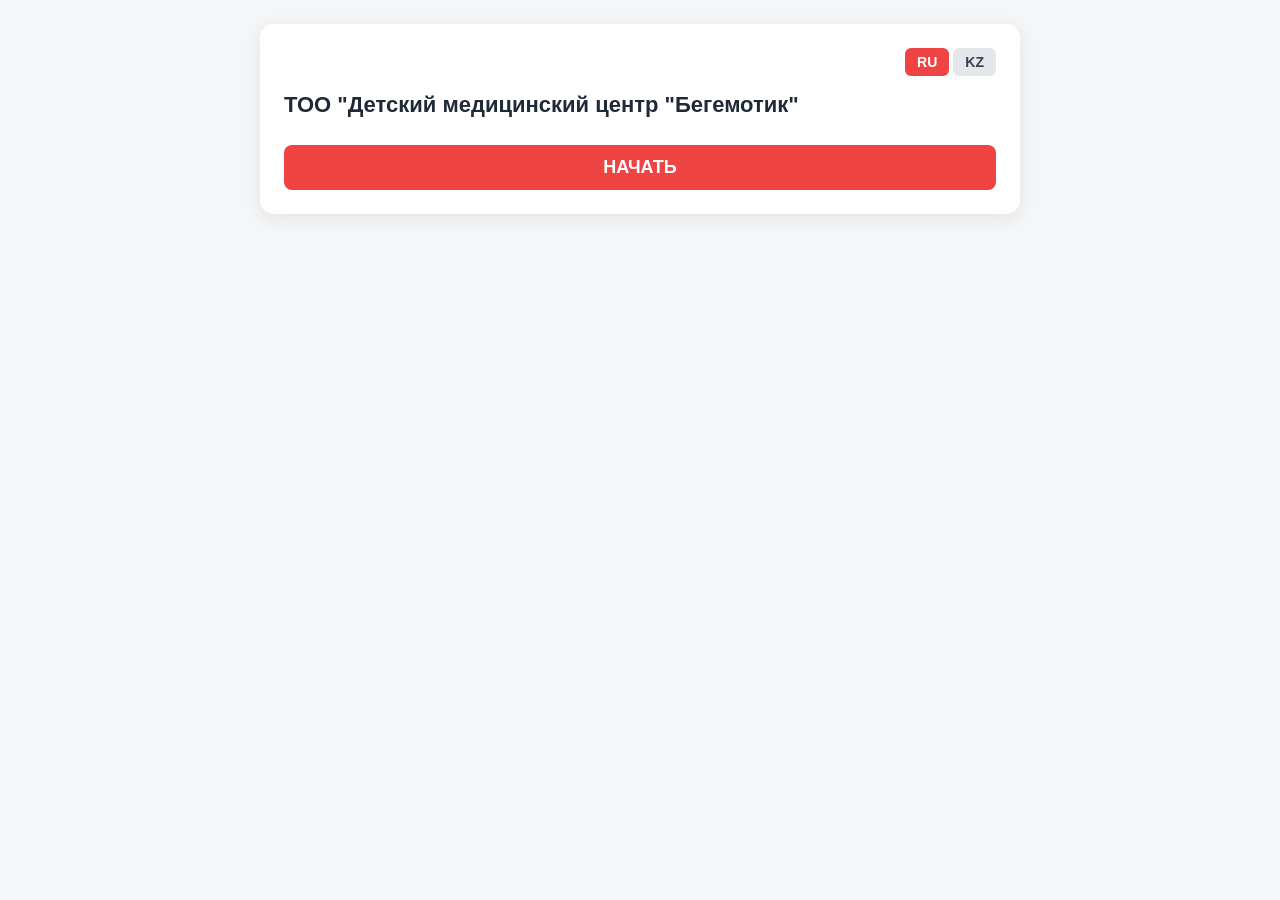
==== frontend/index.html @ dbeb36a6 "Add files via upload" ====
<!DOCTYPE html>
<html lang="ru">
<head>
  <meta charset="UTF-8" />
  <meta name="viewport" content="width=device-width, initial-scale=1.0" />
  <title>Заполнение согласия — Бегемотик</title>
  <link rel="stylesheet" href="style.css" />
</head>
<body>
  <div class="container">
    <div class="top-bar">
      <div></div>
      <div class="lang-switcher">
        <button type="button" id="langRU" class="lang-btn active">RU</button>
        <button type="button" id="langKZ" class="lang-btn">KZ</button>
      </div>
    </div>
    <h1 id="clinicName">ТОО "Детский медицинский центр "Бегемотик"</h1>
    <button type="button" id="startBtn" class="btn-submit" data-i18n="start">НАЧАТЬ</button>
  </div>

  <div id="formModal" class="modal" style="display:none;">
    <div class="modal-card modal-large">
      <div class="modal-header">
        <h2 id="stepTitle" data-i18n="formTitle">Заполнение согласия</h2>
        <button type="button" id="closeModal" class="close-btn" aria-label="Закрыть">&times;</button>
      </div>

      <form id="consentForm" novalidate>
        <div id="step1" class="form-step">
          <h3 data-i18n="sectionPatient">Основная информация о пациенте</h3>
          <div class="form-group">
            <label for="iin"><span data-i18n="labelIIN">ИИН</span> <span class="required">*</span></label>
            <input type="text" id="iin" placeholder="930715350877" maxlength="12" inputmode="numeric" />
            <div id="iin-error" class="error-text"></div>
          </div>
          <div class="form-group">
            <label for="surname"><span data-i18n="labelSurname">Фамилия</span> <span class="required">*</span></label>
            <input type="text" id="surname" placeholder="Ахметов" autocomplete="family-name" />
            <div id="surname-error" class="error-text"></div>
          </div>
          <div class="form-group">
            <label for="name"><span data-i18n="labelName">Имя</span> <span class="required">*</span></label>
            <input type="text" id="name" placeholder="Серік" autocomplete="given-name" />
            <div id="name-error" class="error-text"></div>
          </div>
          <div class="form-group">
            <label for="last_name" data-i18n="labelLastName">Отчество (если имеется)</label>
            <input type="text" id="last_name" placeholder="Арманович" autocomplete="additional-name" />
            <div id="last_name-error" class="error-text"></div>
          </div>
          <div class="form-group">
            <label for="gender"><span data-i18n="labelGender">Пол</span> <span class="required">*</span></label>
            <select id="gender">
              <option value="" data-i18n="genderPlaceholder">Выберите пол</option>
              <option value="мужской" data-i18n="genderMale">мужской</option>
              <option value="женский" data-i18n="genderFemale">женский</option>
            </select>
            <div id="gender-error" class="error-text"></div>
          </div>
          <div class="form-group">
            <label for="birthdate"><span data-i18n="labelBirthdate">Дата рождения</span> <span class="required">*</span></label>
            <input type="text" id="birthdate" placeholder="15.07.1993" maxlength="10" inputmode="numeric" />
            <div id="birthdate-error" class="error-text"></div>
          </div>
          <div class="form-group">
            <label for="phone"><span data-i18n="labelPhone">Телефон</span> <span class="required">*</span></label>
            <input type="text" id="phone" class="phone-input" placeholder="+7 (747) 360-95-14" maxlength="18" autocomplete="tel" />
            <div id="phone-error" class="error-text"></div>
          </div>
          <div class="form-group consent-group">
            <label class="checkbox-label">
              <input type="checkbox" id="hasKinship" />
              <span data-i18n="labelHasKinship">Законный представитель пациента</span>
            </label>
          </div>
          <div id="kinshipFields" style="display:none;">
            <div class="form-group">
              <label for="surname_kinship"><span data-i18n="labelSurnameKinship">Фамилия представителя</span> <span class="required">*</span></label>
              <input type="text" id="surname_kinship" placeholder="Ахметова" />
              <div id="surname_kinship-error" class="error-text"></div>
            </div>
            <div class="form-group">
              <label for="name_kinship"><span data-i18n="labelNameKinship">Имя представителя</span> <span class="required">*</span></label>
              <input type="text" id="name_kinship" placeholder="Айгерим" />
              <div id="name_kinship-error" class="error-text"></div>
            </div>
            <div class="form-group">
              <label for="last_name_kinship" data-i18n="labelLastNameKinship">Отчество представителя (если имеется)</label>
              <input type="text" id="last_name_kinship" placeholder="Арманқызы" />
              <div id="last_name_kinship-error" class="error-text"></div>
            </div>
            <div class="form-group">
              <label for="degree_of_kinship"><span data-i18n="labelDegreeKinship">Степень родства</span> <span class="required">*</span></label>
              <select id="degree_of_kinship">
                <option value="" data-i18n="degreeKinshipPlaceholder">Выберите степень родства</option>
                <option value="ребенок" data-i18n="degreeKinshipChild">ребенок</option>
                <option value="лицо, чьим законным представителем я являюсь" data-i18n="degreeKinshipRep">лицо, чьим законным представителем я являюсь</option>
              </select>
              <div id="degree_of_kinship-error" class="error-text"></div>
            </div>
          </div>
          <div class="form-actions">
            <button type="button" id="nextStep1" class="btn-submit" data-i18n="btnNext">ДАЛЕЕ</button>
          </div>
        </div>
        <div id="step2" class="form-step" style="display:none;">
          <div class="form-group consent-group">
            <label class="checkbox-label">
              <input type="checkbox" id="hasAllergy" />
              <span data-i18n="labelHasAllergy">Есть аллергия</span>
            </label>
          </div>
          <div id="allergyField" style="display:none;">
            <div class="form-group">
              <label for="allergyText"><span data-i18n="labelAllergyText">Укажите аллергию</span> <span class="required">*</span></label>
              <textarea id="allergyText" rows="3" placeholder="Пенициллин, латекс..."></textarea>
              <div id="allergyText-error" class="error-text"></div>
            </div>
          </div>
          <div class="form-group">
            <label for="procedure"><span data-i18n="labelProcedure">Проводимые процедуры</span> <span class="required">*</span></label>
            <input type="text" id="procedure" placeholder="Укажите процедуру" />
            <div id="procedure-error" class="error-text"></div>
          </div>
          <div class="form-actions dual">
            <button type="button" id="backStep2" class="btn-secondary" data-i18n="btnBack">НАЗАД</button>
            <button type="button" id="nextStep2" class="btn-submit" data-i18n="btnNext">ДАЛЕЕ</button>
          </div>
        </div>
        <div id="step3" class="form-step" style="display:none;">
          <div class="form-group">
            <label><span data-i18n="labelSignature">Подпись</span> <span class="required">*</span></label>
            <p class="hint" data-i18n="hintSignature">Нарисуйте подпись в поле ниже</p>
            <canvas id="signatureCanvas"></canvas>
            <div id="signature-error" class="error-text"></div>
            <div class="signature-actions">
              <button type="button" id="clearSignature" class="btn-secondary" data-i18n="btnClearSig">Очистить</button>
            </div>
          </div>
          <div class="form-group consent-group">
            <label class="checkbox-label">
              <input type="checkbox" id="consentFacsimile" />
              <span data-i18n="labelConsentFacsimile">Даю согласие на использование факсимиле</span>
            </label>
          </div>
          <div class="form-group consent-group">
            <label class="checkbox-label">
              <input type="checkbox" id="consentPersonal" />
              <span data-i18n="labelConsentPersonal">Даю согласие на сбор персональных данных</span>
            </label>
          </div>
          <div class="form-actions triple">
            <button type="button" id="backStep3" class="btn-secondary" data-i18n="btnBack">НАЗАД</button>
            <button type="submit" id="finishBtn" class="btn-submit" data-i18n="btnSign">ПОДПИСАТЬ</button>
          </div>
        </div>
      </form>
      <div id="errorMessage" class="alert alert-error" style="display:none;"></div>
    </div>
  </div>

  <div id="loadingModal" class="modal" style="display:none;">
    <div class="modal-card">
      <div class="spinner"></div>
      <h3 data-i18n="loadingTitle">Формируем соглашение…</h3>
      <p data-i18n="loadingSubtitle">Обычно это занимает меньше минуты</p>
    </div>
  </div>

  <script src="config.js"></script>
  <script src="script.js"></script>
</body>
</html>
---- frontend/style.css ----
* { box-sizing: border-box; }

body {
  margin: 0;
  font-family: Arial, sans-serif;
  background: #f5f6f8;
  color: #1f2937;
}

.container {
  max-width: 760px;
  margin: 24px auto;
  background: #fff;
  padding: 24px;
  border-radius: 14px;
  box-shadow: 0 4px 18px rgba(0, 0, 0, .08);
}

.top-bar {
  display: flex;
  justify-content: space-between;
  align-items: center;
  margin-bottom: 16px;
}

.lang-switcher {
  display: flex;
  gap: 4px;
}

.lang-btn {
  background: #e5e7eb;
  color: #374151;
  border: none;
  border-radius: 6px;
  padding: 6px 12px;
  font-size: 14px;
  font-weight: 600;
  cursor: pointer;
  transition: background .2s, color .2s;
}

.lang-btn.active {
  background: #ef4444;
  color: #fff;
}

h1 {
  margin-top: 0;
  font-size: 22px;
}

h2 {
  margin: 0;
  font-size: 20px;
}

h3 {
  margin: 0 0 16px;
  font-size: 17px;
  color: #374151;
}

.form-group {
  margin-bottom: 16px;
}

label {
  display: block;
  font-weight: 600;
  margin-bottom: 8px;
}

.required {
  color: #d32f2f;
}

input[type="text"],
input[type="date"],
textarea,
select {
  width: 100%;
  border: 1px solid #d1d5db;
  border-radius: 8px;
  padding: 10px 12px;
  font-size: 16px;
  transition: border-color .2s;
}

input[type="text"]:focus,
input[type="date"]:focus,
select:focus,
textarea:focus {
  outline: none;
  border-color: #2f80ed;
}

textarea { resize: vertical; }

input.error,
select.error,
textarea.error {
  border-color: #d32f2f;
  background: #fff6f6;
}

.error-text {
  min-height: 18px;
  color: #d32f2f;
  font-size: 13px;
  margin-top: 4px;
}

.hint {
  margin: 0 0 8px;
  color: #6b7280;
  font-size: 14px;
}

#signatureCanvas {
  width: 100%;
  height: 200px;
  border: 1px solid #d1d5db;
  border-radius: 8px;
  background: #fff;
  touch-action: none;
  cursor: crosshair;
}

#signatureCanvas.has-signature {
  border-color: #2e7d32;
}

.signature-actions {
  display: flex;
  gap: 10px;
  margin-top: 10px;
}

.consent-group {
  background: #f8fafc;
  border: 1px solid #e2e8f0;
  border-radius: 10px;
  padding: 14px;
  margin-top: 8px;
}

.checkbox-label {
  display: flex;
  align-items: flex-start;
  gap: 10px;
  font-weight: normal;
  cursor: pointer;
}

.checkbox-label input[type="checkbox"] {
  width: 18px;
  height: 18px;
  flex-shrink: 0;
  margin-top: 2px;
}

button {
  border: 0;
  border-radius: 8px;
  padding: 10px 16px;
  font-size: 16px;
  cursor: pointer;
  transition: opacity .2s;
}

button:disabled {
  opacity: 0.55;
  cursor: not-allowed;
}

.btn-secondary {
  background: #4b5563;
  color: #fff;
}

.btn-submit {
  width: 100%;
  background: #ef4444;
  color: #fff;
  font-size: 18px;
  font-weight: 700;
  margin-top: 12px;
  padding: 12px 18px;
}

.form-actions.dual {
  display: grid;
  grid-template-columns: 1fr 1fr;
  gap: 12px;
}

.form-actions.dual .btn-submit,
.form-actions.dual .btn-secondary {
  width: 100%;
  margin-top: 0;
}

.form-actions.triple {
  display: grid;
  grid-template-columns: 1fr 1fr;
  gap: 12px;
  margin-top: 12px;
}

.form-actions.triple .btn-submit,
.form-actions.triple .btn-secondary {
  width: 100%;
  margin-top: 0;
}

.alert {
  margin-top: 16px;
  padding: 12px 16px;
  border-radius: 8px;
  font-size: 14px;
}

.alert-error {
  background: #fef2f2;
  color: #991b1b;
  border: 1px solid #fecaca;
}

.modal {
  position: fixed;
  inset: 0;
  background: rgba(0, 0, 0, .45);
  display: flex;
  align-items: center;
  justify-content: center;
  z-index: 9999;
}

.modal-card {
  width: min(92vw, 420px);
  background: #fff;
  border-radius: 14px;
  padding: 24px;
  text-align: center;
  box-shadow: 0 10px 30px rgba(0, 0, 0, .2);
}

.modal-large {
  width: min(96vw, 860px);
  max-height: 92vh;
  overflow: auto;
  text-align: left;
}

.modal-header {
  display: flex;
  align-items: center;
  justify-content: space-between;
  gap: 12px;
  margin-bottom: 18px;
}

.close-btn {
  background: transparent;
  color: #6b7280;
  font-size: 30px;
  line-height: 1;
  padding: 0;
}

.spinner {
  width: 52px;
  height: 52px;
  margin: 0 auto 8px;
  border: 4px solid #eee;
  border-top-color: #2f80ed;
  border-radius: 50%;
  animation: spin .9s linear infinite;
}

@keyframes spin {
  to { transform: rotate(360deg); }
}

@media (max-width: 700px) {
  .container {
    margin: 12px;
    padding: 16px;
  }

  h1 { font-size: 18px; }

  .form-actions.dual,
  .form-actions.triple {
    grid-template-columns: 1fr;
  }
}
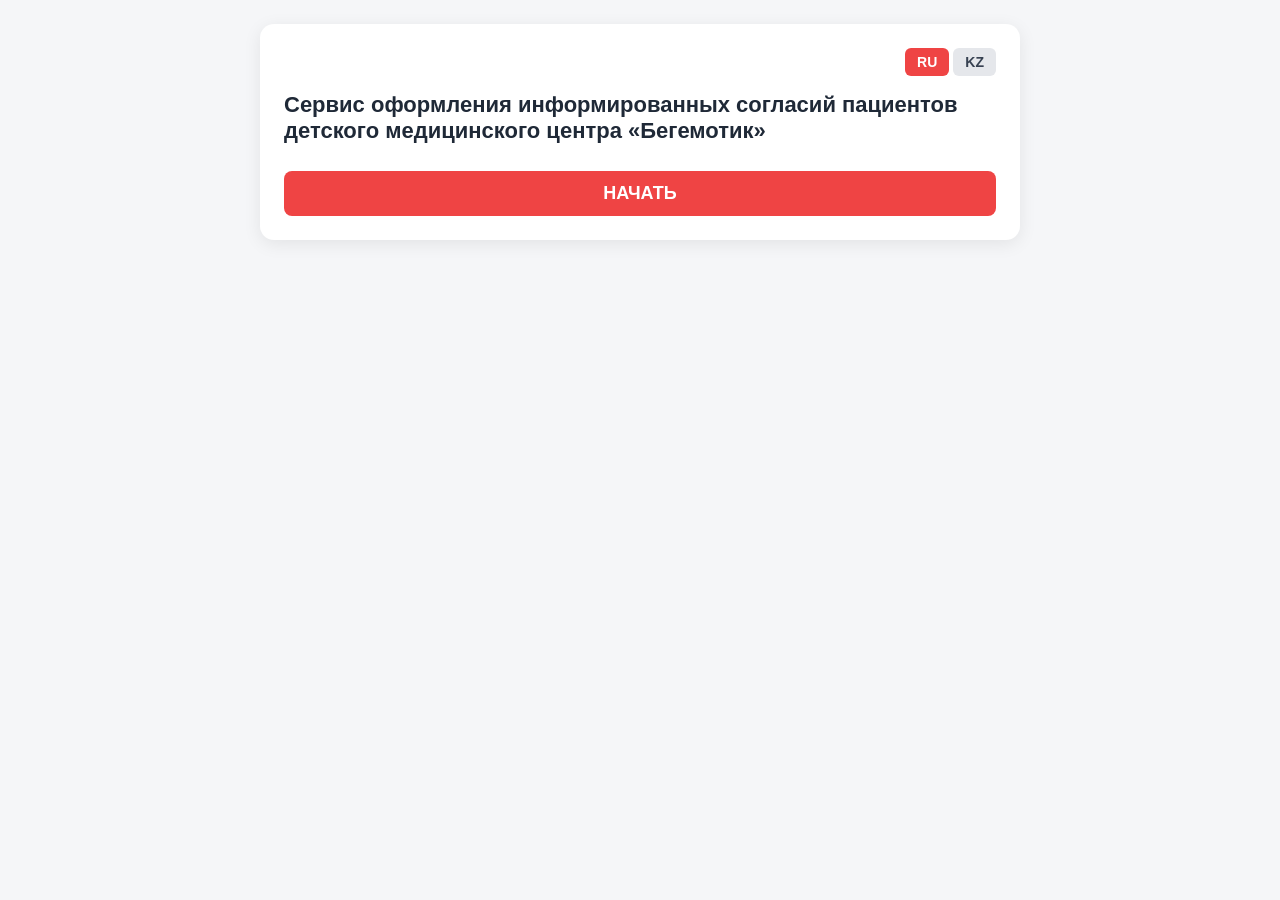
==== commit d82d1215: "Update clinic name in index.html" ====
--- a/frontend/index.html
+++ b/frontend/index.html
@@ -15,7 +15,7 @@
         <button type="button" id="langKZ" class="lang-btn">KZ</button>
       </div>
     </div>
-    <h1 id="clinicName">ТОО "Детский медицинский центр "Бегемотик"</h1>
+    <h1 id="clinicName">Сервис оформления информированных согласий пациентов детского медицинского центра «Бегемотик»</h1>
     <button type="button" id="startBtn" class="btn-submit" data-i18n="start">НАЧАТЬ</button>
   </div>
 
@@ -31,7 +31,7 @@
           <h3 data-i18n="sectionPatient">Основная информация о пациенте</h3>
           <div class="form-group">
             <label for="iin"><span data-i18n="labelIIN">ИИН</span> <span class="required">*</span></label>
-            <input type="text" id="iin" placeholder="930715350877" maxlength="12" inputmode="numeric" />
+            <input type="text" id="iin" placeholder="123456789010" maxlength="12" inputmode="numeric" />
             <div id="iin-error" class="error-text"></div>
           </div>
           <div class="form-group">
@@ -60,12 +60,12 @@
           </div>
           <div class="form-group">
             <label for="birthdate"><span data-i18n="labelBirthdate">Дата рождения</span> <span class="required">*</span></label>
-            <input type="text" id="birthdate" placeholder="15.07.1993" maxlength="10" inputmode="numeric" />
+            <input type="text" id="birthdate" placeholder="01.01.2000" maxlength="10" inputmode="numeric" />
             <div id="birthdate-error" class="error-text"></div>
           </div>
           <div class="form-group">
             <label for="phone"><span data-i18n="labelPhone">Телефон</span> <span class="required">*</span></label>
-            <input type="text" id="phone" class="phone-input" placeholder="+7 (747) 360-95-14" maxlength="18" autocomplete="tel" />
+            <input type="text" id="phone" class="phone-input" placeholder="+7 (7XX) XXX-XX-XX" maxlength="18" autocomplete="tel" />
             <div id="phone-error" class="error-text"></div>
           </div>
           <div class="form-group consent-group">
@@ -118,11 +118,39 @@
               <div id="allergyText-error" class="error-text"></div>
             </div>
           </div>
-          <div class="form-group">
-            <label for="procedure"><span data-i18n="labelProcedure">Проводимые процедуры</span> <span class="required">*</span></label>
-            <input type="text" id="procedure" placeholder="Укажите процедуру" />
+
+          <div class="form-group">
+            <label><span data-i18n="labelProcedure">Проводимые процедуры</span> <span class="required">*</span></label>
+            <div id="procedureList" class="procedure-list">
+              <label class="procedure-item"><input type="checkbox" class="procedure-checkbox" value="Проф.осмотр" /> <span data-i18n="procCheckup">Проф.осмотр</span></label>
+              <label class="procedure-item"><input type="checkbox" class="procedure-checkbox" value="Педиатрический чекап" /> <span data-i18n="procPediatricCheckup">Педиатрический чекап</span></label>
+              <label class="procedure-item"><input type="checkbox" class="procedure-checkbox" value="Анализы" /> <span data-i18n="procTests">Анализы</span></label>
+              <label class="procedure-item"><input type="checkbox" class="procedure-checkbox" value="Кардио чекап" /> <span data-i18n="procCardioCheckup">Кардио чекап</span></label>
+              <label class="procedure-item"><input type="checkbox" class="procedure-checkbox" value="УЗИ" /> <span data-i18n="procUltrasound">УЗИ</span></label>
+              <label class="procedure-item"><input type="checkbox" class="procedure-checkbox" value="Операция" /> <span data-i18n="procSurgery">Операция</span></label>
+
+              <label class="procedure-item"><input type="checkbox" class="procedure-checkbox" value="Прием врача: педиатр" /> <span data-i18n="procDoctorPediatrician">Прием врача: педиатр</span></label>
+              <label class="procedure-item"><input type="checkbox" class="procedure-checkbox" value="Прием врача: хирург" /> <span data-i18n="procDoctorSurgeon">Прием врача: хирург</span></label>
+              <label class="procedure-item"><input type="checkbox" class="procedure-checkbox" value="Прием врача: невролог" /> <span data-i18n="procDoctorNeurologist">Прием врача: невролог</span></label>
+              <label class="procedure-item"><input type="checkbox" class="procedure-checkbox" value="Прием врача: ортопед" /> <span data-i18n="procDoctorOrthopedist">Прием врача: ортопед</span></label>
+              <label class="procedure-item"><input type="checkbox" class="procedure-checkbox" value="Прием врача: кардиолог" /> <span data-i18n="procDoctorCardiologist">Прием врача: кардиолог</span></label>
+              <label class="procedure-item"><input type="checkbox" class="procedure-checkbox" value="Прием врача: уролог" /> <span data-i18n="procDoctorUrologist">Прием врача: уролог</span></label>
+              <label class="procedure-item"><input type="checkbox" class="procedure-checkbox" value="Прием врача: офтальмолог" /> <span data-i18n="procDoctorOphthalmologist">Прием врача: офтальмолог</span></label>
+              <label class="procedure-item"><input type="checkbox" class="procedure-checkbox" value="Прием врача: лор врач" /> <span data-i18n="procDoctorENT">Прием врача: лор врач</span></label>
+              <label class="procedure-item"><input type="checkbox" class="procedure-checkbox" value="Прием врача: ревматолог" /> <span data-i18n="procDoctorRheumatologist">Прием врача: ревматолог</span></label>
+              <label class="procedure-item"><input type="checkbox" class="procedure-checkbox" value="Прием врача: аллерголог" /> <span data-i18n="procDoctorAllergist">Прием врача: аллерголог</span></label>
+              <label class="procedure-item"><input type="checkbox" class="procedure-checkbox" value="Прием врача: инфекционист" /> <span data-i18n="procDoctorInfectiologist">Прием врача: инфекционист</span></label>
+              <label class="procedure-item"><input type="checkbox" class="procedure-checkbox" value="Прием врача: пульмонолог" /> <span data-i18n="procDoctorPulmonologist">Прием врача: пульмонолог</span></label>
+              <label class="procedure-item"><input type="checkbox" class="procedure-checkbox" value="Прием врача: иммунолог" /> <span data-i18n="procDoctorImmunologist">Прием врача: иммунолог</span></label>
+
+              <label class="procedure-item"><input type="checkbox" class="procedure-checkbox" value="Обрезание" /> <span data-i18n="procCircumcision">Обрезание</span></label>
+              <label class="procedure-item"><input type="checkbox" class="procedure-checkbox" value="Снятие швов" /> <span data-i18n="procSutureRemoval">Снятие швов</span></label>
+              <label class="procedure-item"><input type="checkbox" class="procedure-checkbox" value="Промывание" /> <span data-i18n="procIrrigation">Промывание</span></label>
+              <label class="procedure-item"><input type="checkbox" class="procedure-checkbox" value="Подрезание уздечки" /> <span data-i18n="procFrenulumTrim">Подрезание уздечки</span></label>
+            </div>
             <div id="procedure-error" class="error-text"></div>
           </div>
+
           <div class="form-actions dual">
             <button type="button" id="backStep2" class="btn-secondary" data-i18n="btnBack">НАЗАД</button>
             <button type="button" id="nextStep2" class="btn-submit" data-i18n="btnNext">ДАЛЕЕ</button>
@@ -143,12 +171,14 @@
               <input type="checkbox" id="consentFacsimile" />
               <span data-i18n="labelConsentFacsimile">Даю согласие на использование факсимиле</span>
             </label>
+            <div id="consentFacsimile-error" class="error-text"></div>
           </div>
           <div class="form-group consent-group">
             <label class="checkbox-label">
               <input type="checkbox" id="consentPersonal" />
               <span data-i18n="labelConsentPersonal">Даю согласие на сбор персональных данных</span>
             </label>
+            <div id="consentPersonal-error" class="error-text"></div>
           </div>
           <div class="form-actions triple">
             <button type="button" id="backStep3" class="btn-secondary" data-i18n="btnBack">НАЗАД</button>
--- a/frontend/style.css
+++ b/frontend/style.css
@@ -160,6 +160,36 @@
   margin-top: 2px;
 }
 
+/* Procedure checklist */
+.procedure-list {
+  display: flex;
+  flex-direction: column;
+  gap: 10px;
+  max-height: 280px;
+  overflow-y: auto;
+  border: 1px solid #d1d5db;
+  border-radius: 8px;
+  padding: 14px;
+  background: #f8fafc;
+}
+
+.procedure-item {
+  display: flex;
+  align-items: center;
+  gap: 10px;
+  font-weight: normal;
+  font-size: 15px;
+  cursor: pointer;
+  margin-bottom: 0;
+}
+
+.procedure-item input[type="checkbox"] {
+  width: 18px;
+  height: 18px;
+  flex-shrink: 0;
+  cursor: pointer;
+}
+
 button {
   border: 0;
   border-radius: 8px;
@@ -296,4 +326,3 @@
     grid-template-columns: 1fr;
   }
 }
-
